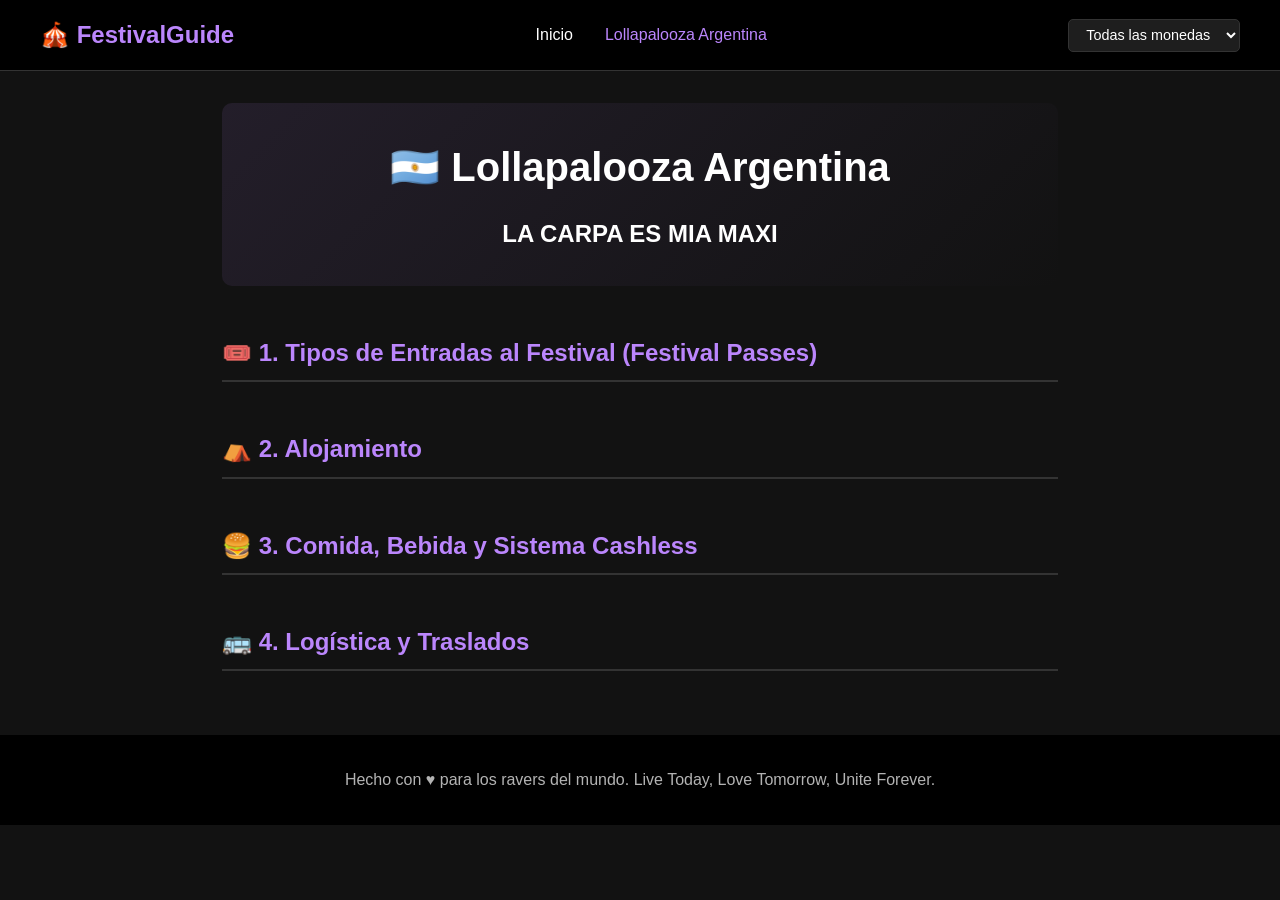
==== festivals/lollapalooza/argentina.html @ 2786f9b6 "brasil" ====
<!DOCTYPE html>
<html lang="es">
<head>
    <meta charset="UTF-8">
    <meta name="viewport" content="width=device-width, initial-scale=1.0">
    <title>Lollapalooza Argentina | Guía Definitiva</title>
    <link rel="stylesheet" href="./../../css/style.css">
</head>
<body>
    <!-- Barra de Navegación -->
    <header>
        <nav class="navbar">
            <div class="logo">🎪 FestivalGuide</div>
            <ul class="nav-links">
                <li><a href="./../../index.html">Inicio</a></li>
                <li><a href="./argentina.html" class="active">Lollapalooza Argentina</a></li>
            </ul>
            
            <!-- NUEVO: Controles de navegación con el selector -->
            <div class="nav-controls">
                <select id="currency-selector" class="currency-dropdown">
                    <option value="all">Todas las monedas</option>
                    <option value="usd">USD ($)</option>
                    <option value="ars">ARS ($)</option>
                    <option value="brl">BRL (R$)</option>
                </select>
                <div class="hamburger">
                    <span class="bar"></span>
                    <span class="bar"></span>
                    <span class="bar"></span>
                </div>
            </div>
        </nav>
    </header>

    <!-- Contenido Principal -->
    <main class="container">
        <article class="guide-content">
            <div class="hero-section">
                <h1>🇦🇷 Lollapalooza Argentina</h1>
                <h2>LA CARPA ES MIA MAXI</h2>
                <!-- <p>Todo lo que necesitas saber: precios, opciones de alojamiento, transporte y consejos clave.</p> -->
                <!-- <p class="exchange-rate"><em>Nota: Los precios expresados son estimaciones basadas en el tipo de cambio aproximado (1 USD = 5.11 R$ | 1 R$ = 288 ARS).</em></p> -->
            </div>

            <section class="guide-section">
                <h2>🎟️ 1. Tipos de Entradas al Festival (Festival Passes)</h2>
                <!-- <p>Las entradas generales te dan acceso al festival de viernes a domingo. <strong>Atención: Estas entradas NO incluyen camping.</strong></p>
                <p>En Brasil existen tres tarifas diferentes: <strong>Full</strong> (público general/extranjeros), <strong>Social</strong> (con descuento donando a una ONG) y <strong>Meia-Entrada</strong> (exclusivo para estudiantes brasileños).</p>
                
                <div class="cards-grid">
                    <div class="card">
                        <h3>Full Madness Pass (Regular)</h3>
                        <p>Acceso estándar a todos los escenarios por los 3 días.</p>
                        <br>
                        <ul>
                            <li><strong>General (Full):</strong> <span class="price" data-brl="R$ 3.160" data-usd="USD 618" data-ars="ARS 910.000">R$ 3.160 | USD 618 | ARS 910.000</span></li>
                            <li><strong>Social:</strong> <span class="price" data-brl="R$ 1.895" data-usd="USD 371" data-ars="ARS 545.000">R$ 1.895 | USD 371 | ARS 545.000</span></li>
                        </ul>
                    </div>
                    <div class="card">
                        <h3>Comfort Pass (VIP)</h3>
                        <p>Incluye zonas VIP con vista al Mainstage, baños premium y barras exclusivas.</p>
                        <br>
                        <ul>
                            <li><strong>General (Full):</strong> <span class="price" data-brl="R$ 5.535" data-usd="USD 1.083" data-ars="ARS 1.594.000">R$ 5.535 | USD 1.083 | ARS 1.594.000</span></li>
                            <li><strong>Social:</strong> <span class="price" data-brl="R$ 4.300" data-usd="USD 841" data-ars="ARS 1.238.000">R$ 4.300 | USD 841 | ARS 1.238.000</span></li>
                        </ul>
                    </div>
                </div> -->
            </section>

            <section class="guide-section">
                <h2>⛺ 2. Alojamiento</h2>
                <!-- <p>DreamVille es la ciudadela oficial del festival. <strong>Si compras un paquete de DreamVille, la entrada al festival ya está incluida</strong>, además de <em>The Gathering</em>.</p>
                
                <div class="cards-grid">
                    <div class="card">
                        <h3>Magnificent Greens</h3>
                        <p>La opción más económica. Llevas tu propia carpa.</p>
                        <br>
                        <ul>
                            <li><strong>Precio:</strong> Desde <span class="price" data-brl="R$ 3.300" data-usd="USD 645" data-ars="ARS 950.000">R$ 3.300 | USD 645 | ARS 950.000</span> por persona.</li>
                        </ul>
                    </div>
                    <div class="card">
                        <h3>Easy Tent</h3>
                        <p>Carpa armada oficial, colchón inflable y bolsa de dormir.</p>
                        <br>
                        <ul>
                            <li><strong>Precio:</strong> Aprox. <span class="price" data-brl="R$ 5.100" data-usd="USD 998" data-ars="ARS 1.468.000">R$ 5.100 | USD 998 | ARS 1.468.000</span> por persona.</li>
                        </ul>
                    </div>
                    <div class="card">
                        <h3>The Montagoe (Glamping)</h3>
                        <p>Zona exclusiva con cabañas, camas reales y piscina.</p>
                        <br>
                        <ul>
                            <li><strong>Precio:</strong> Desde <span class="price" data-brl="R$ 12.000 a R$ 22.000" data-usd="USD 2.350 a USD 4.300" data-ars="ARS 3.450.000 a 6.330.000">R$ 12.000 a R$ 22.000 | USD 2.350 a USD 4.300 | ARS 3.450.000 a 6.330.000</span> por pareja.</li>
                        </ul>
                    </div>
                </div> -->
            </section>

            <section class="guide-section">
                <h2>🍔 3. Comida, Bebida y Sistema Cashless</h2>
                <!-- <p>Se paga con <strong>Pearls (Perlas)</strong>, la moneda oficial del festival.</p>
                <ul>
                    <li><strong>Agua / Gaseosa:</strong> <span class="price" data-brl="R$ 18" data-usd="USD 3.50" data-ars="ARS 5.200">R$ 18 | USD 3.50 | ARS 5.200</span></li>
                    <li><strong>Cerveza:</strong> <span class="price" data-brl="R$ 35" data-usd="USD 6.85" data-ars="ARS 10.000">R$ 35 | USD 6.85 | ARS 10.000</span></li>
                    <li><strong>Tragos / Cócteles:</strong> <span class="price" data-brl="R$ 60 a R$ 80" data-usd="USD 12 a USD 16" data-ars="ARS 17.500 a ARS 23.000">R$ 60 a R$ 80 | USD 12 a USD 16 | ARS 17.500 a ARS 23.000</span></li>
                    <li><strong>Comida rápida:</strong> <span class="price" data-brl="R$ 60" data-usd="USD 11.75" data-ars="ARS 17.300">R$ 60 | USD 11.75 | ARS 17.300</span></li>
                </ul> -->
            </section>

            <section class="guide-section">
                <h2>🚌 4. Logística y Traslados</h2>
                <!-- <ul>
                    <li><strong>Shuttle Oficial:</strong> <span class="price" data-brl="R$ 200" data-usd="USD 39" data-ars="ARS 57.600">R$ 200 | USD 39 | ARS 57.600</span> por día.</li>
                    <li><strong>Estacionamiento oficial:</strong> <span class="price" data-brl="R$ 180" data-usd="USD 35" data-ars="ARS 51.800">R$ 180 | USD 35 | ARS 51.800</span> por día.</li>
                </ul> -->
            </section>
        </article>
    </main>

    <footer>
        <p>Hecho con ♥ para los ravers del mundo. Live Today, Love Tomorrow, Unite Forever.</p>
    </footer>

    <script src="./../../js/script.js"></script>
</body>
</html>
---- css/style.css ----
/* Variables de colores para mantener consistencia */
:root {
    --bg-color: #121212;
    --card-bg: #1e1e1e;
    --text-primary: #ffffff;
    --text-secondary: #b3b3b3;
    --accent-color: #bb86fc;
    --hover-color: #3700b3;
}

* {
    margin: 0;
    padding: 0;
    box-sizing: border-box;
    font-family: 'Segoe UI', Tahoma, Geneva, Verdana, sans-serif;
}

body {
    background-color: var(--bg-color);
    color: var(--text-primary);
    line-height: 1.6;
}

/* Navegación */
header {
    background-color: #000000;
    padding: 1rem 2rem;
    position: sticky;
    top: 0;
    z-index: 100;
    border-bottom: 1px solid #333;
}

.navbar {
    display: flex;
    justify-content: space-between;
    align-items: center;
    max-width: 1200px;
    margin: 0 auto;
}

.logo {
    font-size: 1.5rem;
    font-weight: bold;
    color: var(--accent-color);
}

.nav-links {
    list-style: none;
    display: flex;
    gap: 2rem;
}

.nav-links a {
    color: var(--text-primary);
    text-decoration: none;
    font-weight: 500;
    transition: color 0.3s ease;
}

.nav-links a:hover, .nav-links a.active {
    color: var(--accent-color);
}

/* Menú Hamburguesa (Oculto en PC) */
.hamburger {
    display: none;
    cursor: pointer;
}

.bar {
    display: block;
    width: 25px;
    height: 3px;
    margin: 5px auto;
    background-color: white;
    transition: all 0.3s ease;
}

/* Contenido Principal */
.container {
    max-width: 900px;
    margin: 2rem auto;
    padding: 0 2rem;
}

.hero-section {
    text-align: center;
    margin-bottom: 3rem;
    padding: 2rem;
    background: linear-gradient(135deg, rgba(187,134,252,0.1) 0%, rgba(18,18,18,1) 100%);
    border-radius: 10px;
}

.hero-section h1 {
    font-size: 2.5rem;
    margin-bottom: 1rem;
}

.exchange-rate {
    color: var(--text-secondary);
    font-size: 0.9rem;
}

.guide-section {
    margin-bottom: 3rem;
}

.guide-section h2 {
    color: var(--accent-color);
    border-bottom: 2px solid #333;
    padding-bottom: 0.5rem;
    margin-bottom: 1.5rem;
}

/* Grid de Tarjetas (Ideal para precios) */
.cards-grid {
    display: grid;
    grid-template-columns: repeat(auto-fit, minmax(250px, 1fr));
    gap: 1.5rem;
    margin-top: 1rem;
}

.card {
    background-color: var(--card-bg);
    padding: 1.5rem;
    border-radius: 8px;
    border: 1px solid #333;
    transition: transform 0.2s ease;
}

.card:hover {
    transform: translateY(-5px);
    border-color: var(--accent-color);
}

.card h3 {
    margin-bottom: 1rem;
    color: #fff;
}

.card ul {
    list-style-position: inside;
    color: var(--text-secondary);
}

/* Footer */
footer {
    text-align: center;
    padding: 2rem;
    background-color: #000;
    color: var(--text-secondary);
    margin-top: 4rem;
}

/* Responsividad para celulares */
@media (max-width: 768px) {
    .hamburger {
        display: block;
    }
    
    .nav-links {
        position: fixed;
        left: -100%;
        top: 70px;
        flex-direction: column;
        background-color: #000;
        width: 100%;
        text-align: center;
        transition: 0.3s;
        padding: 2rem 0;
    }
    
    .nav-links.active {
        left: 0;
    }
}

/* Quitar subrayado de los links que envuelven tarjetas */
.cards-grid a {
    text-decoration: none;
}

/* Selector de Monedas */
.nav-controls {
    display: flex;
    align-items: center;
    gap: 1rem;
}

.currency-dropdown {
    background-color: var(--card-bg);
    color: var(--text-primary);
    border: 1px solid #333;
    padding: 0.4rem 0.8rem;
    border-radius: 5px;
    font-size: 0.9rem;
    cursor: pointer;
    outline: none;
    transition: border-color 0.3s ease;
}

.currency-dropdown:hover, 
.currency-dropdown:focus {
    border-color: var(--accent-color);
}
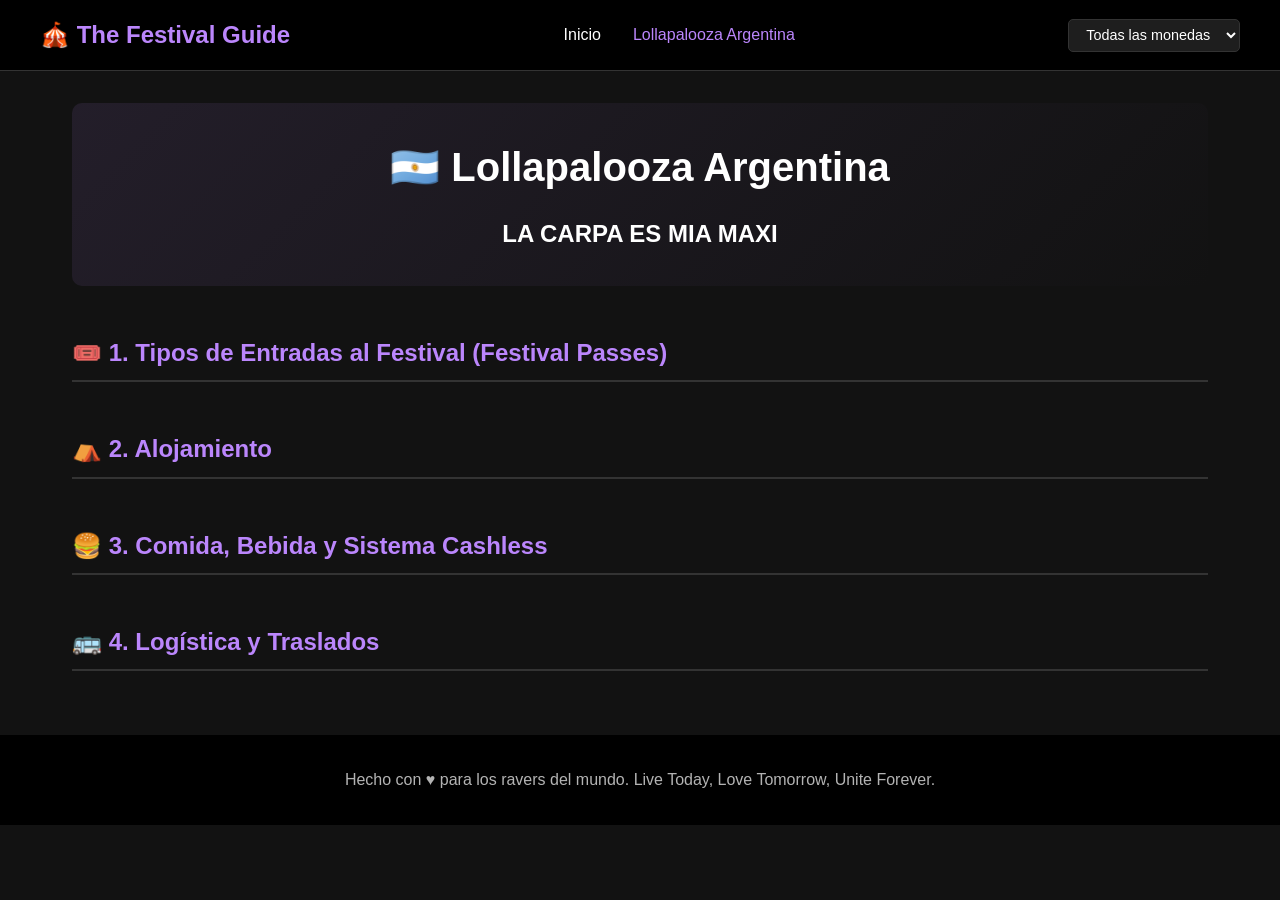
==== commit 8be572cb: "fix commentosst" ====
--- a/festivals/lollapalooza/argentina.html
+++ b/festivals/lollapalooza/argentina.html
@@ -7,16 +7,14 @@
     <link rel="stylesheet" href="./../../css/style.css">
 </head>
 <body>
-    <!-- Barra de Navegación -->
     <header>
         <nav class="navbar">
-            <div class="logo">🎪 FestivalGuide</div>
+            <div class="logo">🎪 The Festival Guide</div>
             <ul class="nav-links">
                 <li><a href="./../../index.html">Inicio</a></li>
                 <li><a href="./argentina.html" class="active">Lollapalooza Argentina</a></li>
             </ul>
             
-            <!-- NUEVO: Controles de navegación con el selector -->
             <div class="nav-controls">
                 <select id="currency-selector" class="currency-dropdown">
                     <option value="all">Todas las monedas</option>
@@ -33,7 +31,6 @@
         </nav>
     </header>
 
-    <!-- Contenido Principal -->
     <main class="container">
         <article class="guide-content">
             <div class="hero-section">
--- a/css/style.css
+++ b/css/style.css
@@ -79,7 +79,7 @@
 
 /* Contenido Principal */
 .container {
-    max-width: 900px;
+    max-width: 1200px;
     margin: 2rem auto;
     padding: 0 2rem;
 }
